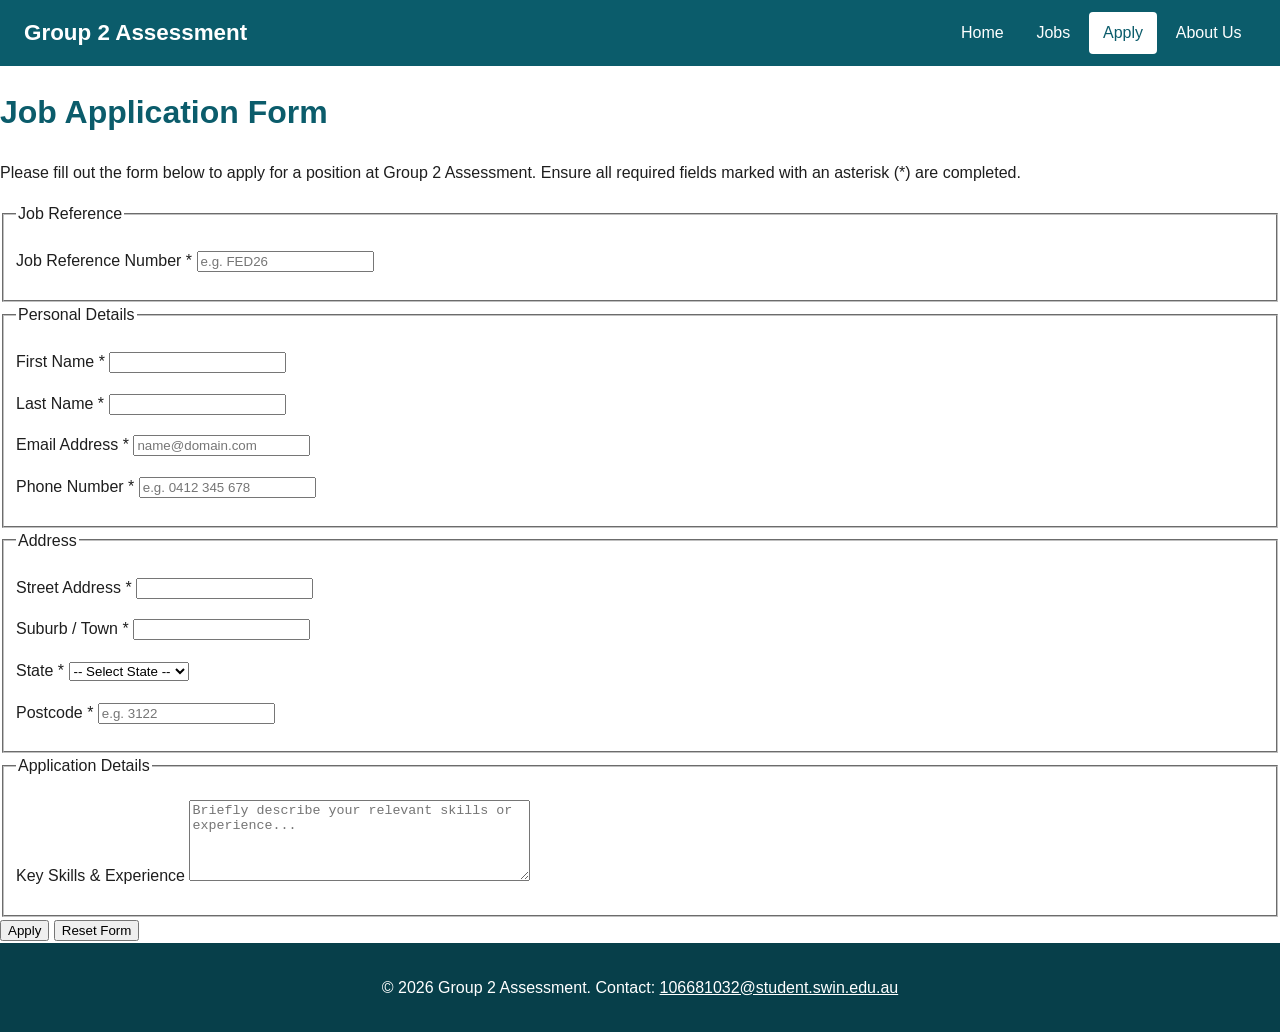
==== apply.html @ f217111e "apply page added (more update will be add in the future)" ====
<!DOCTYPE html>
<!--
  File:         apply.html
  Project:      COS10026 Assessment 2 – Applied Web Project Part 1
  Company:      Group 2 Assessment (G04 – Educational Technology)
  Author:       Vo Nguyen Trung Nhan (106681032)
  Description:  Job application form for current vacancies.
-->
<html lang="en">
<head>
  <meta charset="utf-8">
  <meta name="viewport" content="width=device-width, initial-scale=1">
  <meta name="description" content="Apply for open positions at Group 2 Assessment.">
  <meta name="keywords" content="Group 2 Assessment, Job Application, Apply, EdTech">
  <meta name="author" content="Nguyen Minh Tuan">
  <title>Job Application | Group 2 Assessment</title>
  <link rel="stylesheet" href="styles.css">
</head>

<body>
  <!-- Skip link for accessibility -->
  <a class="skip-link" href="#main">Skip to main content</a>

  <header class="site-header">
    <p class="brand"><a href="index.html">Group 2 Assessment</a></p>
    <!-- Common navigation menu -->
    <nav aria-label="Main">
      <ul>
        <li><a href="index.html">Home</a></li>
        <li><a href="jobs.html">Jobs</a></li>
        <li><a href="apply.html" aria-current="page">Apply</a></li>
        <li><a href="about.html">About Us</a></li>
      </ul>
    </nav>
  </header>

  <main id="main" class="apply-page">
    <h1>Job Application Form</h1>
    <p class="intro">
      Please fill out the form below to apply for a position at Group 2 Assessment. 
      Ensure all required fields marked with an asterisk (<span class="required">*</span>) are completed.
    </p>

    <!-- Application Form -->
    <form action="https://mercury.swin.edu.au/itread/postform.php" method="post" class="application-form">
      
      <!-- Section 1: Job Selection -->
      <fieldset>
        <legend>Job Reference</legend>
        <p>
          <label for="job-ref">Job Reference Number <span class="required">*</span></label>
          <input type="text" id="job-ref" name="job-ref" required pattern="[A-Za-z0-9]{5}" maxlength="5" placeholder="e.g. FED26">
        </p>
      </fieldset>

      <!-- Section 2: Personal Details -->
      <fieldset>
        <legend>Personal Details</legend>
        
        <p>
          <label for="first-name">First Name <span class="required">*</span></label>
          <input type="text" id="first-name" name="first-name" required maxlength="20" pattern="[A-Za-z\s]+">
        </p>

        <p>
          <label for="last-name">Last Name <span class="required">*</span></label>
          <input type="text" id="last-name" name="last-name" required maxlength="20" pattern="[A-Za-z\s]+">
        </p>

        <p>
          <label for="email">Email Address <span class="required">*</span></label>
          <input type="email" id="email" name="email" required placeholder="name@domain.com">
        </p>

        <p>
          <label for="phone">Phone Number <span class="required">*</span></label>
          <input type="tel" id="phone" name="phone" required pattern="[\d\s]{8,12}" placeholder="e.g. 0412 345 678">
        </p>
      </fieldset>

      <!-- Section 3: Address -->
      <fieldset>
        <legend>Address</legend>

        <p>
          <label for="street">Street Address <span class="required">*</span></label>
          <input type="text" id="street" name="street" required maxlength="40">
        </p>

        <p>
          <label for="suburb">Suburb / Town <span class="required">*</span></label>
          <input type="text" id="suburb" name="suburb" required maxlength="20">
        </p>

        <p>
          <label for="state">State <span class="required">*</span></label>
          <select id="state" name="state" required>
            <option value="">-- Select State --</option>
            <option value="VIC">VIC</option>
            <option value="NSW">NSW</option>
            <option value="QLD">QLD</option>
            <option value="NT">NT</option>
            <option value="WA">WA</option>
            <option value="SA">SA</option>
            <option value="TAS">TAS</option>
            <option value="ACT">ACT</option>
          </select>
        </p>

        <p>
          <label for="postcode">Postcode <span class="required">*</span></label>
          <input type="text" id="postcode" name="postcode" required pattern="\d{4}" maxlength="4" placeholder="e.g. 3122">
        </p>
      </fieldset>

      <!-- Section 4: Skills & Cover Letter -->
      <fieldset>
        <legend>Application Details</legend>

        <p>
          <label for="skills">Key Skills & Experience</label>
          <textarea id="skills" name="skills" rows="5" cols="40" placeholder="Briefly describe your relevant skills or experience..."></textarea>
        </p>
      </fieldset>

      <!-- Form Buttons -->
      <div class="form-actions">
        <button type="submit" class="btn-submit">Apply</button>
        <button type="reset" class="btn-reset">Reset Form</button>
      </div>

    </form>
  </main>

  <!-- Common footer -->
  <footer class="site-footer">
    <p>&copy; 2026 Group 2 Assessment. Contact: <a href="mailto:106681032@student.swin.edu.au">106681032@student.swin.edu.au</a></p>
  </footer>
</body>
</html>
---- styles.css ----
/*
  File:    styles.css
  Project: COS10026 Assessment 2 – Group 2 Assessment
  Order:   shared styles, jobs.html styles, responsive rules
*/

/* ===== SHARED: colours and base ===== */

/* Colour variables (all pass WCAG AA contrast) */
:root {
  --primary: #0B5C6B;
  --dark: #073F4A;
  --accent: #C77700;
}

/* Universal selector: width includes padding and border */
* {
  box-sizing: border-box;
}

body {
  margin: 0;
  font: 1rem/1.6 "Segoe UI", Arial, sans-serif;
  color: #1E1E1E;
  background-color: #FFFFFF;
}

/* Grouped selector: headings and links share the teal colour */
h1, h2, h3, h4, a {
  color: var(--primary);
}

/* Accessibility: visible outline for keyboard users */
a:focus-visible {
  outline: 3px solid var(--accent);
  outline-offset: 2px;
}

/* Skip link: hidden off-screen until focused */
.skip-link {
  position: absolute;
  left: -999px;
  padding: 0.5rem 1rem;
  background-color: var(--dark);
  color: #FFFFFF;
}

.skip-link:focus {
  left: 0;
}

/* ===== SHARED: header, menu and footer ===== */

.site-header {
  display: flex;
  flex-wrap: wrap;
  justify-content: space-between;
  align-items: center;
  padding: 0.75rem 1.5rem;
  background-color: var(--primary);
}

.brand {
  margin: 0;
  font-size: 1.4rem;
  font-weight: bold;
}

/* Descendant selector: white links in the header */
.site-header a {
  color: #FFFFFF;
  text-decoration: none;
}

/* Child selector: the list directly inside nav */
nav > ul {
  display: flex;
  flex-wrap: wrap;
  gap: 0.25rem;
  margin: 0;
  padding: 0;
  list-style: none;
}

nav a {
  display: block;
  padding: 0.5rem 0.9rem;
  border-radius: 4px;
}

nav a:hover {
  background-color: var(--dark);
}

/* Attribute selector: highlights the current page */
nav a[aria-current="page"] {
  background-color: #FFFFFF;
  color: var(--primary);
}

.site-footer {
  clear: both;
  padding: 1rem;
  background-color: var(--dark);
  color: #FFFFFF;
  text-align: center;
}

.site-footer a {
  color: #FFFFFF;
}

/* ===== JOBS PAGE (jobs.html) ===== */

/* ID selector: centre the page content */
#main.jobs-page {
  max-width: 1100px;
  margin: 0 auto;
  padding: 1rem 1.5rem 2rem;
}

/* Required: aside floated right, 25% width, margin, padding and border */
.jobs-aside {
  float: right;
  width: 25%;
  margin: 0 0 1.5rem 1.5rem;
  padding: 1rem;
  border: 2px solid var(--accent);
  border-radius: 8px;
  background-color: #FFF9EF;
}

/* Remove the gap above the first heading in each box */
.jobs-aside h2,
.job h2,
.inclusion h2 {
  margin-top: 0;
}

/* Job card: overflow stops it sliding under the floated aside */
.job {
  overflow: hidden;
  margin-bottom: 2rem;
  padding: 1.25rem 1.5rem;
  border-left: 6px solid var(--primary);
  background-color: #F2F7F8;
}

/* Job details as a two-column grid: label | value */
.job-meta {
  display: grid;
  grid-template-columns: max-content 1fr;
  gap: 0.25rem 1rem;
}

.job-meta dt {
  font-weight: bold;
}

.job-meta dd {
  margin: 0;
}

.job-detail h3 {
  border-bottom: 2px solid var(--accent);
}

/* Pseudo-class: stripe every second list item */
.job-detail ul li:nth-child(even) {
  background-color: #E4EFF1;
}

/* Pseudo-element: amber triangle before each h4 */
.job-detail h4::before {
  content: "\25B8 ";
  color: var(--accent);
}

/* Images shrink to fit small screens */
.jobs-banner img,
.job-image {
  max-width: 100%;
  height: auto;
  border-radius: 8px;
}

.jobs-banner {
  margin: 0 0 1.5rem;
}

.jobs-banner figcaption {
  font-size: 0.9rem;
  color: #4A4A4A;
}

.job-image {
  float: right;
  margin: 0 0 1rem 1rem;
}

/* Inclusive employment statement */
.inclusion {
  clear: both;
  padding: 1.25rem 1.5rem;
  border: 2px solid var(--primary);
  border-radius: 8px;
}

/* ===== RESPONSIVE ===== */

/* Tablets and phones: stop floating, stack the header */
@media screen and (max-width: 768px) {
  .jobs-aside,
  .job-image {
    float: none;
    width: auto;
    margin: 0 0 1.5rem;
  }

  .site-header {
    flex-direction: column;
    align-items: flex-start;
  }
}

/* Small phones: job details in one column */
@media screen and (max-width: 480px) {
  .job-meta {
    grid-template-columns: 1fr;
  }
}

/* Accessibility: respect the reduced-motion setting */
@media (prefers-reduced-motion: reduce) {
  * {
    transition: none !important;
    animation: none !important;
  }
}

.brand img {
  height: 55px;
  width: auto;
  object-fit: contain;
  display: block;
}
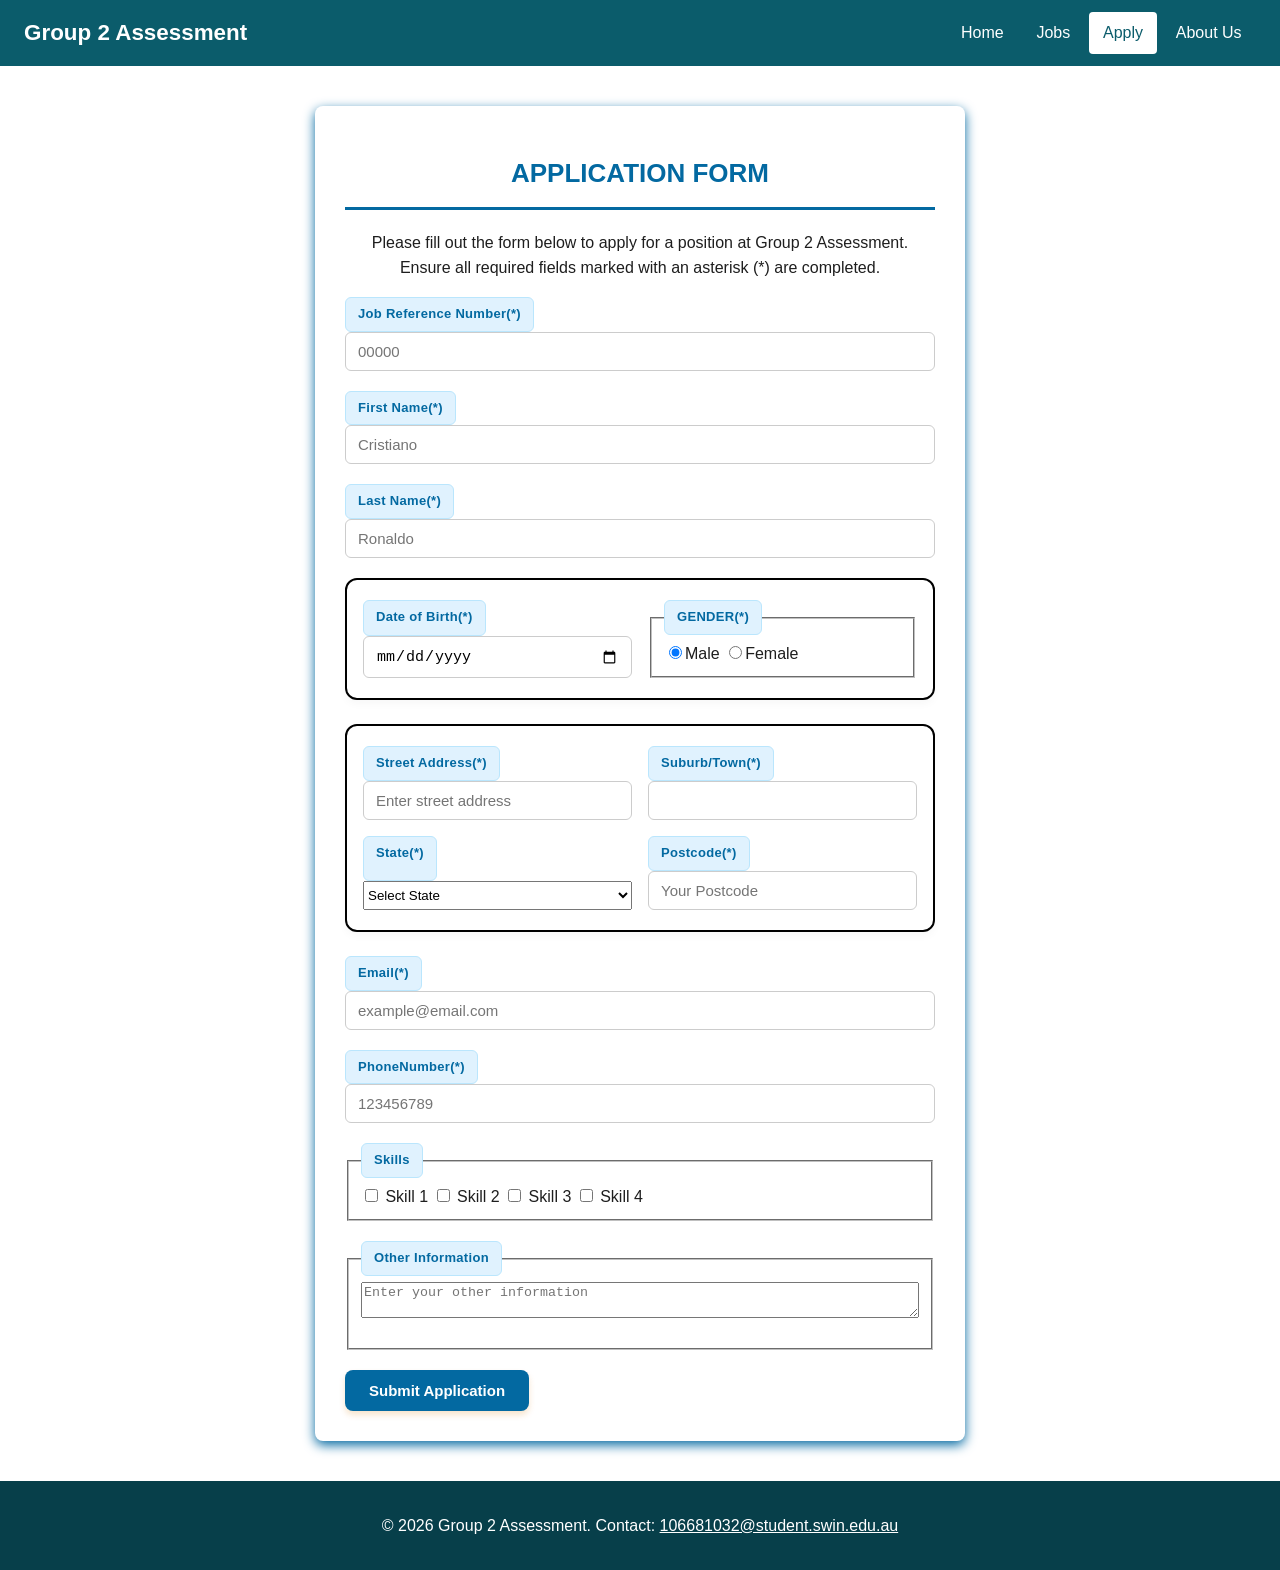
==== commit 32b862e8: "apply form updated(there will be more complete version 2-3 days)" ====
--- a/apply.html
+++ b/apply.html
@@ -35,7 +35,8 @@
   </header>
 
   <main id="main" class="apply-page">
-    <h1>Job Application Form</h1>
+    <div class="form-container">
+    <h1>APPLICATION FORM</h1>
     <p class="intro">
       Please fill out the form below to apply for a position at Group 2 Assessment. 
       Ensure all required fields marked with an asterisk (<span class="required">*</span>) are completed.
@@ -44,58 +45,91 @@
     <!-- Application Form -->
     <form action="https://mercury.swin.edu.au/itread/postform.php" method="post" class="application-form">
       
-      <!-- Section 1: Job Selection -->
-      <fieldset>
-        <legend>Job Reference</legend>
-        <p>
-          <label for="job-ref">Job Reference Number <span class="required">*</span></label>
-          <input type="text" id="job-ref" name="job-ref" required pattern="[A-Za-z0-9]{5}" maxlength="5" placeholder="e.g. FED26">
-        </p>
-      </fieldset>
-
-      <!-- Section 2: Personal Details -->
-      <fieldset>
-        <legend>Personal Details</legend>
+      <div class="form">
+        <label for="jobref"> Job Reference Number(*)</label>
+        <input
+        type="text"
+        id="jobref"
+        name="jobref"
+        required
+        minlength="5"
+        maxlength="5"
+        placeholder="00000"
+        >
+    </div>
+    <div class="form">
+        <label for="firstname">First Name(*)</label>
+        <input
+        type="text"
+        id="firstname"
+        name="firstname"
+        required
+        maxlength="20"
+        placeholder="Cristiano">
+    </div>
+
+    <div class="form">
+        <label for="lastname">Last Name(*)</label>
+        <input
+        type="text"
+        id="lastname"
+        name="lastname"
+        required
+        maxlength="20"
+        placeholder="Ronaldo">
+    </div>
+    <div class="formrow">
+    <div class="form">
+
+        <label for="dayofbirth">Date of Birth(*)</label>
+        <input
+        type="date"
+        id="dayofbirth"
+        name="dayofbirth"
+        required>
+    </div>
+
+    <fieldset class="form">
+
+        <legend>GENDER(*)</legend>
         
-        <p>
-          <label for="first-name">First Name <span class="required">*</span></label>
-          <input type="text" id="first-name" name="first-name" required maxlength="20" pattern="[A-Za-z\s]+">
-        </p>
-
-        <p>
-          <label for="last-name">Last Name <span class="required">*</span></label>
-          <input type="text" id="last-name" name="last-name" required maxlength="20" pattern="[A-Za-z\s]+">
-        </p>
-
-        <p>
-          <label for="email">Email Address <span class="required">*</span></label>
-          <input type="email" id="email" name="email" required placeholder="name@domain.com">
-        </p>
-
-        <p>
-          <label for="phone">Phone Number <span class="required">*</span></label>
-          <input type="tel" id="phone" name="phone" required pattern="[\d\s]{8,12}" placeholder="e.g. 0412 345 678">
-        </p>
-      </fieldset>
-
-      <!-- Section 3: Address -->
-      <fieldset>
-        <legend>Address</legend>
-
-        <p>
-          <label for="street">Street Address <span class="required">*</span></label>
-          <input type="text" id="street" name="street" required maxlength="40">
-        </p>
-
-        <p>
-          <label for="suburb">Suburb / Town <span class="required">*</span></label>
-          <input type="text" id="suburb" name="suburb" required maxlength="20">
-        </p>
-
-        <p>
-          <label for="state">State <span class="required">*</span></label>
-          <select id="state" name="state" required>
-            <option value="">-- Select State --</option>
+        <div class="gender">
+            <label><input type="radio" name="gender" id="male" value="male" checked>Male</label>
+            <label><input type="radio" name="gender" id="female" value="female">Female</label>
+        </div>
+        
+
+    
+    </fieldset>
+    </div>
+    <div class="formrow">
+    <div class="form">
+        <label for="streetaddress">Street Address(*)</label>
+        <input
+        type="text"
+        id="streetaddress"
+        name="streetaddress"
+        required
+        maxlength="40"
+        placeholder="Enter street address">
+    </div>
+    <div class="form">
+
+    <label for="suburb/town">Suburb/Town(*)</label>
+        <input
+        type="text"
+        id="suburb/town"
+        name="suburb/town"
+        required
+        maxlength="40"
+        placeholder="">
+    </div>
+    
+    <div class="form">
+
+        <label for="state">State(*)</label>
+        <select name="state" id="state" required>
+            <option value="">Select State</option>
             <option value="VIC">VIC</option>
             <option value="NSW">NSW</option>
             <option value="QLD">QLD</option>
@@ -104,32 +138,68 @@
             <option value="SA">SA</option>
             <option value="TAS">TAS</option>
             <option value="ACT">ACT</option>
-          </select>
-        </p>
-
-        <p>
-          <label for="postcode">Postcode <span class="required">*</span></label>
-          <input type="text" id="postcode" name="postcode" required pattern="\d{4}" maxlength="4" placeholder="e.g. 3122">
-        </p>
-      </fieldset>
-
-      <!-- Section 4: Skills & Cover Letter -->
-      <fieldset>
-        <legend>Application Details</legend>
-
-        <p>
-          <label for="skills">Key Skills & Experience</label>
-          <textarea id="skills" name="skills" rows="5" cols="40" placeholder="Briefly describe your relevant skills or experience..."></textarea>
-        </p>
-      </fieldset>
-
-      <!-- Form Buttons -->
-      <div class="form-actions">
-        <button type="submit" class="btn-submit">Apply</button>
-        <button type="reset" class="btn-reset">Reset Form</button>
-      </div>
+        </select>
+    </div>
+
+        <div class="form">
+            <label for="postcode">Postcode(*)</label>
+            <input
+            type="text"
+            id="postcode"
+            name="postcode"
+            required
+            minlength="4"
+            maxlength="4"
+            placeholder="Your Postcode">
+        </div>
+    </div>
+
+        <div class="form">
+            <label for="email">Email(*)</label>
+            <input
+            type="email"
+            id="email"
+            name="email"
+            required
+            maxlength="40"
+            placeholder="example@email.com">
+        </div>
+
+        <div class="form">
+            <label for="phonenumber">PhoneNumber(*)</label>
+            <input
+            type="text"
+            id="phonenumber"
+            name="phonenumber"
+            required
+            minlength="8"
+            maxlength="12"
+            placeholder="123456789">
+        </div>
+
+        <fieldset class="form">
+            <legend>Skills</legend>
+            <div class="skills">
+                <label><input type="checkbox" id="skill1" value="skill1"> Skill 1</label>
+                <label><input type="checkbox" id="skill2" value="skill2"> Skill 2</label>
+                <label><input type="checkbox" id="skill3" value="skill3"> Skill 3</label>
+                <label><input type="checkbox" id="skill4" value="skill4"> Skill 4</label>
+            </div>
+        </fieldset>
+
+        <fieldset class="form">
+            <legend>Other Information</legend>
+            <div class="form">
+                <textarea id="otherinfo" name="otherinfo" row="10" placeholder="Enter your other information"></textarea>
+            </div>
+        </fieldset>
+
+        <div class="form-submit">
+            <button type="submit">Submit Application</button>
+        </div>
 
     </form>
+    </div>
   </main>
 
   <!-- Common footer -->
--- a/styles.css
+++ b/styles.css
@@ -238,9 +238,122 @@
   }
 }
 
-.brand img {
-  height: 55px;
-  width: auto;
-  object-fit: contain;
-  display: block;
-}
+
+
+/* nhan css apply */
+
+.form-container {
+
+    max-width: 650px;
+    margin: 40px auto;
+    padding: 30px;
+    
+    box-shadow: 0 4px 12px #0369a1 ;
+    border-radius: 8px;
+   
+    
+}
+
+.form-container h1{
+  font-size: 26px;
+    color: #0369a1;            
+    padding-bottom: 12px;      
+    margin-bottom: 20px;       
+    border-bottom: 3px solid #0369a1; 
+    text-align: center;
+}
+
+.intro {
+  text-align: center;
+}
+
+.form {
+    display:grid;
+    grid-template-columns: 1fr;
+
+    margin-bottom: 20px;
+
+
+}
+
+
+
+
+.form input{
+    padding: 10px 12px;
+    border: 1px solid #ccc;
+    border-radius: 6px;
+    font-size: 15px;
+    outline: none;
+}
+
+
+.form:focus-within {      
+    box-shadow: 0 4px 12px rgba(0, 102, 204, 0.1);
+}
+
+
+
+.form > label{
+     display: inline-block;
+    justify-self: start;       
+    
+    background-color: #e0f2fe ;  
+    color: #0369a1;             
+    font-size: 13px;
+    font-weight: 700;
+    
+    padding: 6px 12px;          
+    border: 1px solid #bae6fd;  
+    border-radius: 6px;         
+    
+    letter-spacing: 0.3px;
+    
+}
+
+.form legend {
+  display: inline-block;
+    justify-self: start;        
+    
+    background-color: #e0f2fe;  
+    color: #0369a1;             
+    font-size: 13px;
+    font-weight: 700;
+    
+    padding: 6px 12px;          
+    border: 1px solid #bae6fd;  
+    border-radius: 6px;         
+    
+    letter-spacing: 0.3px;
+}
+
+.formrow {
+    display: grid;
+    grid-template-columns: 1fr 1fr; 
+    gap: 16px;                     
+    margin-bottom: 20px;   
+    
+    background-color: white;  /* Nền kem nhạt ấm áp */
+    border: 2px solid black;  /* Viền cam đất */
+    border-radius: 12px;
+    padding: 20px 16px;
+    margin-bottom: 24px;
+    box-shadow: 0 4px 8px rgba(0, 0, 0, 0.03);        
+}
+
+.formrow .form {
+    margin-bottom: 0; 
+}
+
+.form-submit button[type="submit"] {
+    background-color: #0369a1; 
+    color: #ffffff;             
+    font-size: 15px;
+    font-weight: 700;
+    padding: 12px 24px;         
+    border: none;               
+    border-radius: 8px;         
+    cursor: pointer;            
+    transition: all 0.2s ease;  
+    box-shadow: 0 4px 6px rgba(217, 119, 6, 0.2); 
+}
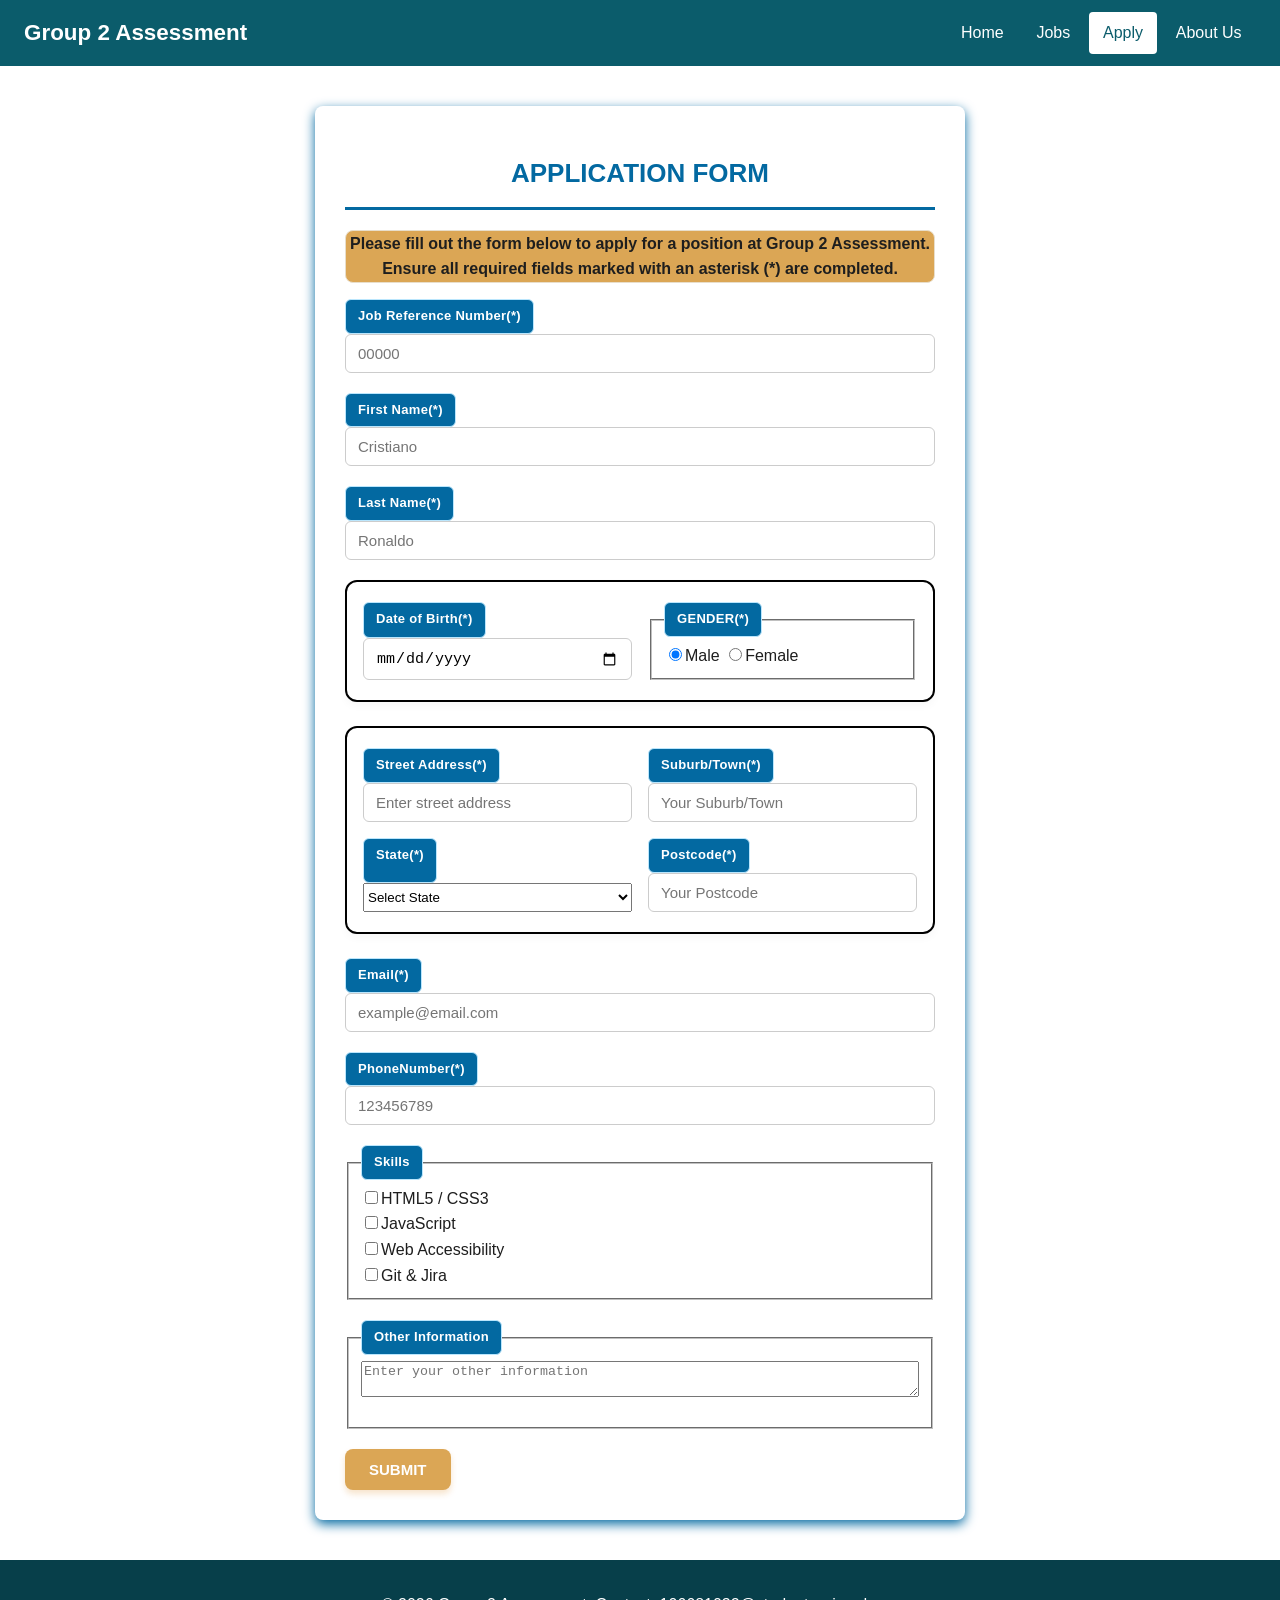
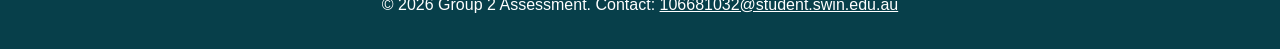
==== commit 6c78d423: "Apply page finished" ====
--- a/apply.html
+++ b/apply.html
@@ -122,7 +122,7 @@
         name="suburb/town"
         required
         maxlength="40"
-        placeholder="">
+        placeholder="Your Suburb/Town">
     </div>
     
     <div class="form">
@@ -180,10 +180,10 @@
         <fieldset class="form">
             <legend>Skills</legend>
             <div class="skills">
-                <label><input type="checkbox" id="skill1" value="skill1"> Skill 1</label>
-                <label><input type="checkbox" id="skill2" value="skill2"> Skill 2</label>
-                <label><input type="checkbox" id="skill3" value="skill3"> Skill 3</label>
-                <label><input type="checkbox" id="skill4" value="skill4"> Skill 4</label>
+                <label><input type="checkbox" id="skill1" value="skill1">HTML5 / CSS3</label>
+                <label><input type="checkbox" id="skill2" value="skill2">JavaScript</label>
+                <label><input type="checkbox" id="skill3" value="skill3">Web Accessibility</label>
+                <label><input type="checkbox" id="skill4" value="skill4">Git & Jira</label>
             </div>
         </fieldset>
 
@@ -195,7 +195,7 @@
         </fieldset>
 
         <div class="form-submit">
-            <button type="submit">Submit Application</button>
+            <button type="submit">SUBMIT</button>
         </div>
 
     </form>
--- a/styles.css
+++ b/styles.css
@@ -265,6 +265,10 @@
 
 .intro {
   text-align: center;
+  font-weight: bold;
+  background-color: #dba655;
+  border: 1px solid #e8decb;
+  border-radius: 8px;
 }
 
 .form {
@@ -274,6 +278,12 @@
     margin-bottom: 20px;
 
 
+}
+
+.skills {
+  display: grid;
+  grid-template-columns: 1fr;
+  column-gap: 10px;
 }
 
 
@@ -298,8 +308,8 @@
      display: inline-block;
     justify-self: start;       
     
-    background-color: #e0f2fe ;  
-    color: #0369a1;             
+    background-color: #0369a1 ;  
+    color: white;             
     font-size: 13px;
     font-weight: 700;
     
@@ -315,8 +325,8 @@
   display: inline-block;
     justify-self: start;        
     
-    background-color: #e0f2fe;  
-    color: #0369a1;             
+    background-color: #0369a1;  
+    color: white;             
     font-size: 13px;
     font-weight: 700;
     
@@ -333,8 +343,8 @@
     gap: 16px;                     
     margin-bottom: 20px;   
     
-    background-color: white;  /* Nền kem nhạt ấm áp */
-    border: 2px solid black;  /* Viền cam đất */
+    background-color: white;  
+    border: 2px solid black;  
     border-radius: 12px;
     padding: 20px 16px;
     margin-bottom: 24px;
@@ -346,8 +356,8 @@
 }
 
 .form-submit button[type="submit"] {
-    background-color: #0369a1; 
-    color: #ffffff;             
+    background-color: #dba655;  
+    color: white;             
     font-size: 15px;
     font-weight: 700;
     padding: 12px 24px;         
@@ -356,4 +366,5 @@
     cursor: pointer;            
     transition: all 0.2s ease;  
     box-shadow: 0 4px 6px rgba(217, 119, 6, 0.2); 
-}+}
+
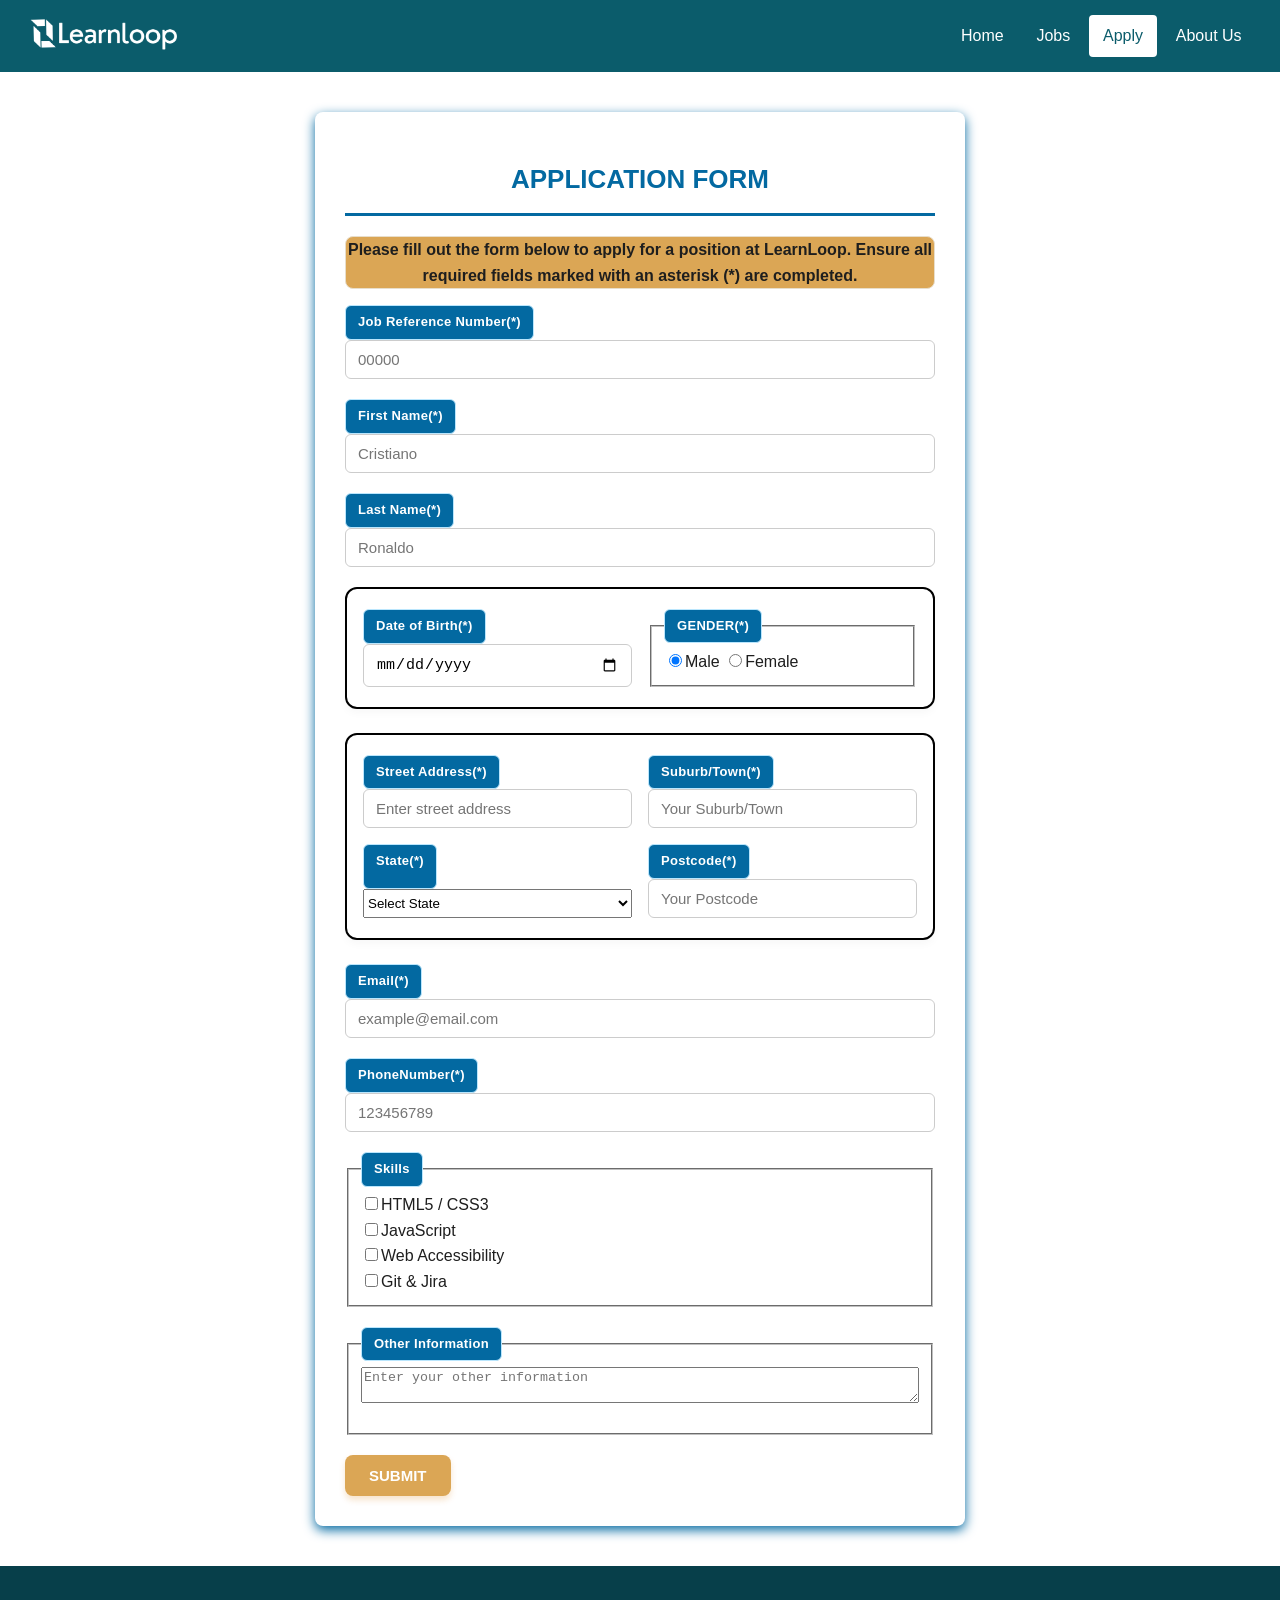
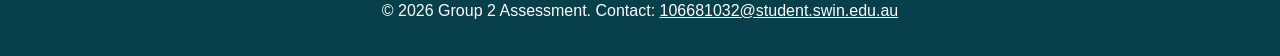
==== commit 2936c339: "Add logo to header and rename brand to LearnLoop Co-Authored-By: Claude Opus 5.5 <noreply@anthropic." ====
--- a/apply.html
+++ b/apply.html
@@ -22,7 +22,7 @@
   <a class="skip-link" href="#main">Skip to main content</a>
 
   <header class="site-header">
-    <p class="brand"><a href="index.html">Group 2 Assessment</a></p>
+    <p class="brand"><a href="index.html"><img src="images/brandicon.png" alt="LearnLoop home"></a></p>
     <!-- Common navigation menu -->
     <nav aria-label="Main">
       <ul>
@@ -38,7 +38,7 @@
     <div class="form-container">
     <h1>APPLICATION FORM</h1>
     <p class="intro">
-      Please fill out the form below to apply for a position at Group 2 Assessment. 
+      Please fill out the form below to apply for a position at LearnLoop. 
       Ensure all required fields marked with an asterisk (<span class="required">*</span>) are completed.
     </p>
 
--- a/styles.css
+++ b/styles.css
@@ -64,6 +64,13 @@
   margin: 0;
   font-size: 1.4rem;
   font-weight: bold;
+}
+
+/* Logo image in the header */
+.brand img {
+  display: block;
+  height: 48px;
+  width: auto;
 }
 
 /* Descendant selector: white links in the header */
